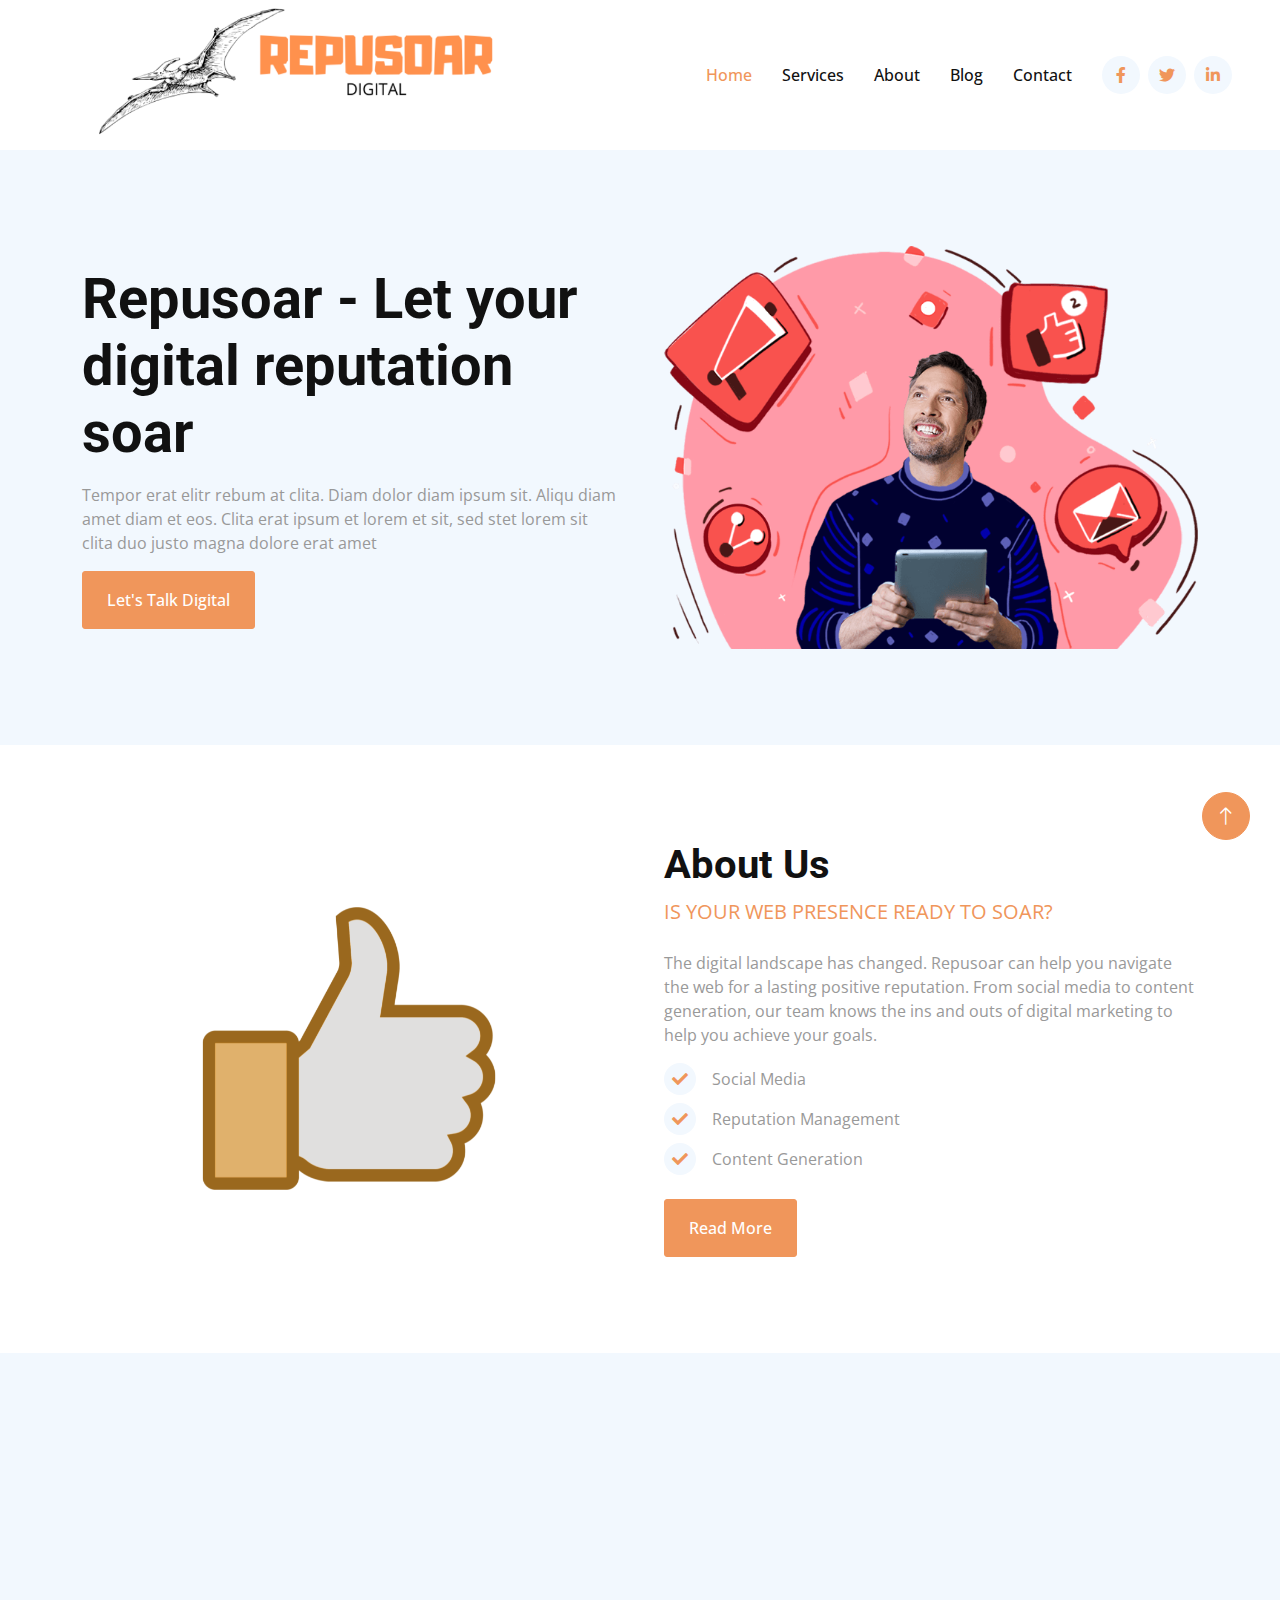
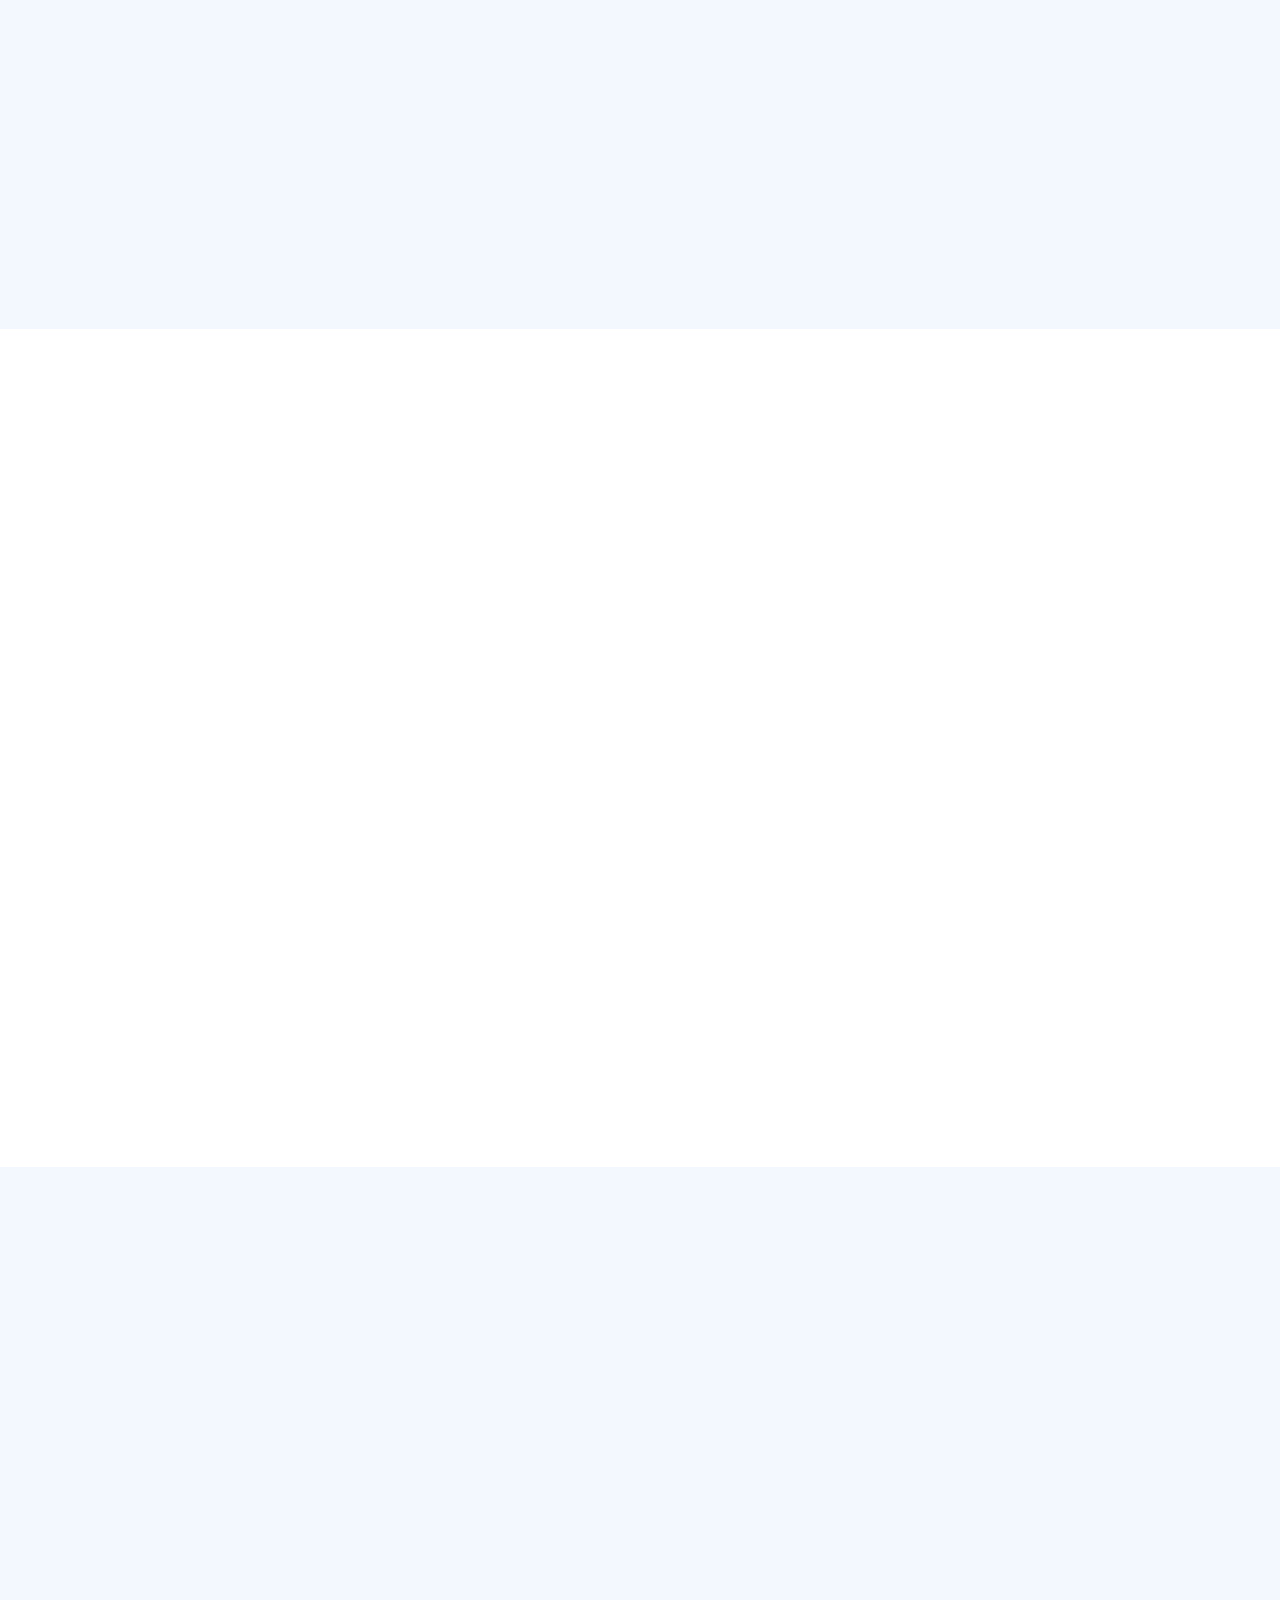
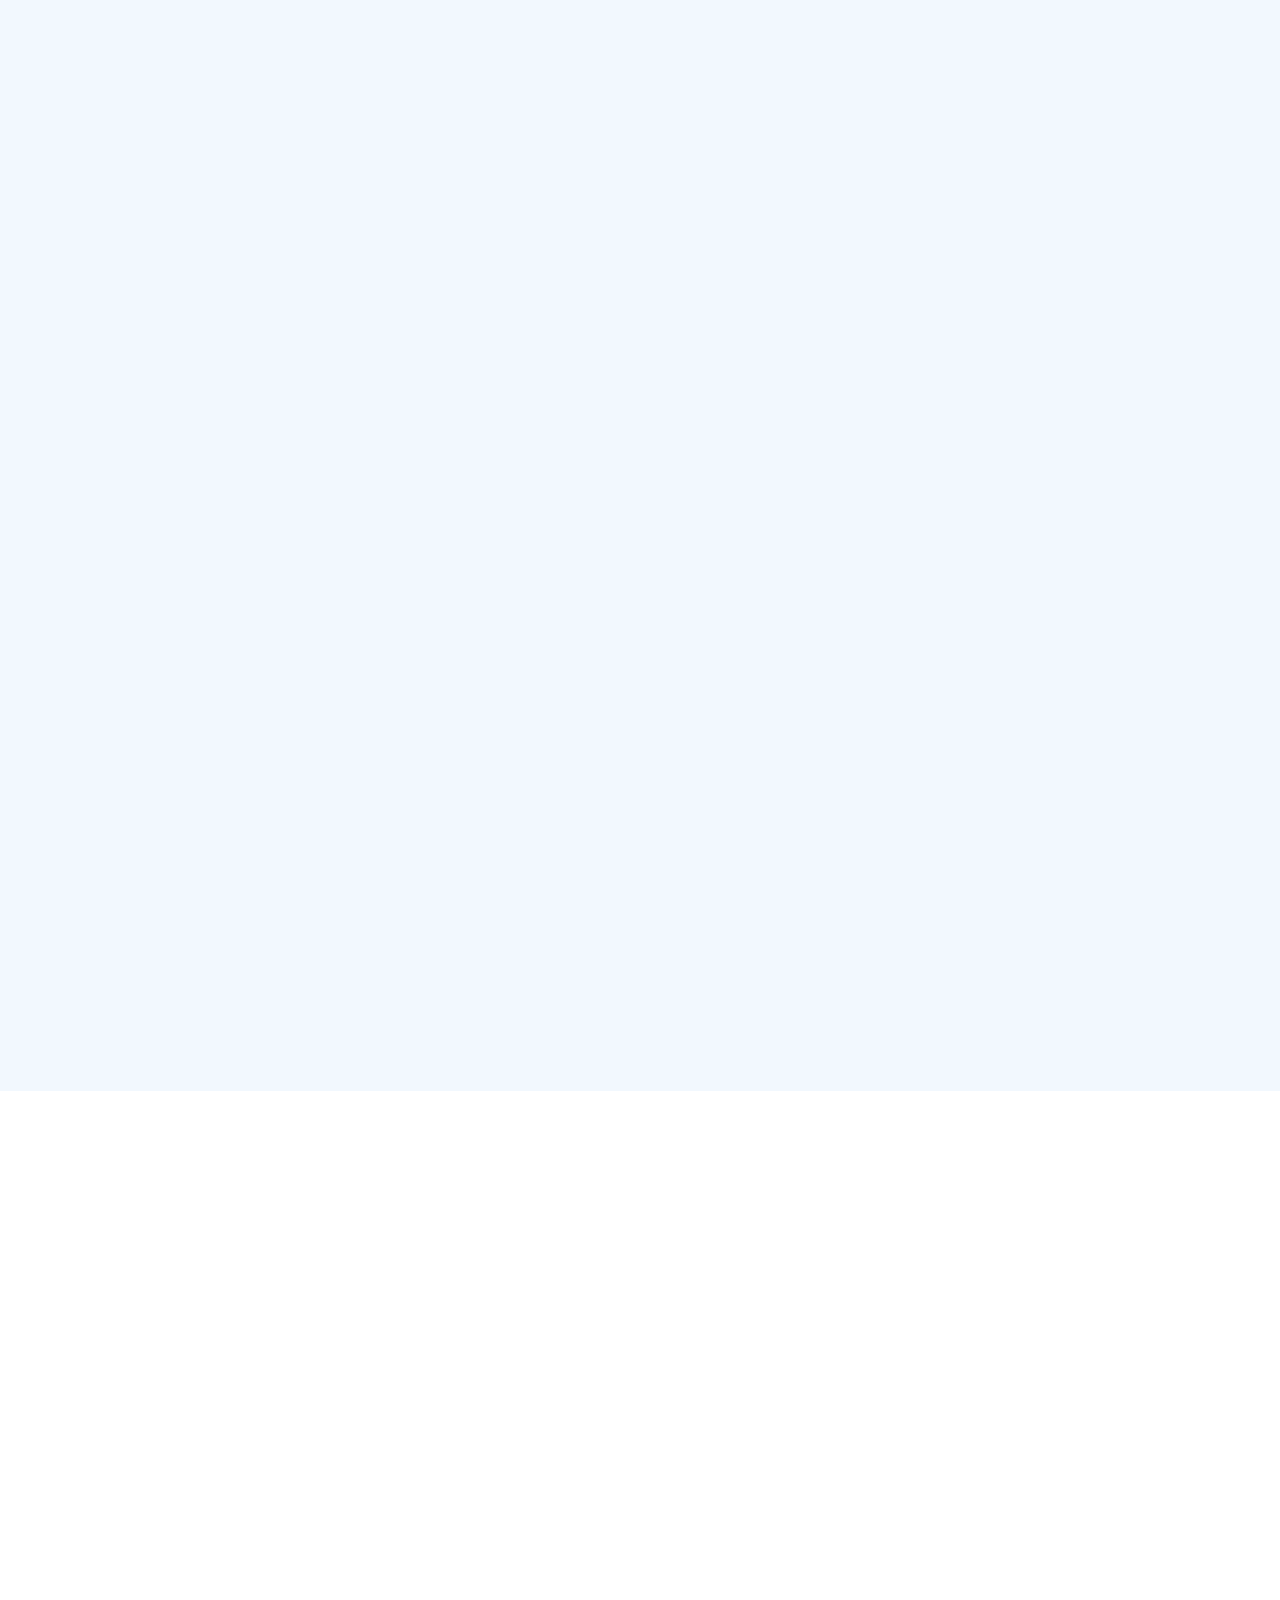
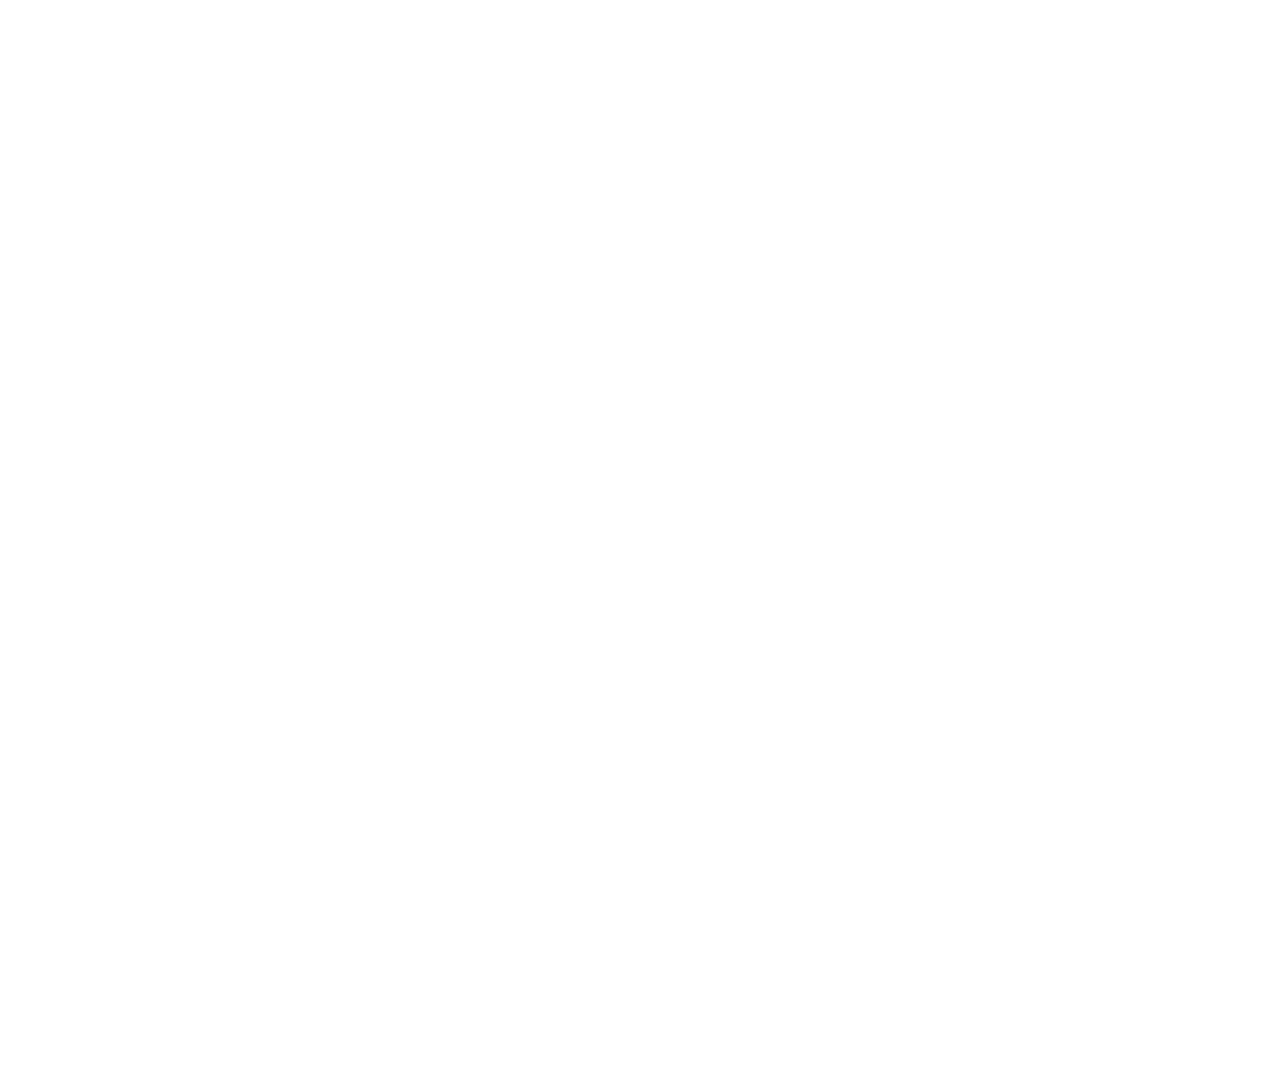
==== index.html @ af668f42 "Add files via upload" ====
<!DOCTYPE html>
<html lang="en">

<head>
    <meta charset="utf-8">
    <title>Repusoar - Let your digital reputation soar</title>
    <meta content="width=device-width, initial-scale=1.0" name="viewport">
    <meta content="" name="keywords">
    <meta content="" name="description">

    <!-- Favicon -->
    <link href="img/cropped-rep3.png" rel="icon">

    <!-- Google Web Fonts -->
    <link rel="preconnect" href="https://fonts.googleapis.com">
    <link rel="preconnect" href="https://fonts.gstatic.com" crossorigin>
    <link href="https://fonts.googleapis.com/css2?family=Open+Sans:wght@400;500&family=Roboto:wght@500;700&display=swap"
        rel="stylesheet">

    <!-- Icon Font Stylesheet -->
    <link href="https://cdnjs.cloudflare.com/ajax/libs/font-awesome/5.10.0/css/all.min.css" rel="stylesheet">
    <link href="https://cdn.jsdelivr.net/npm/bootstrap-icons@1.4.1/font/bootstrap-icons.css" rel="stylesheet">

    <!-- Libraries Stylesheet -->
    <link href="lib/animate/animate.min.css" rel="stylesheet">
    <link href="lib/owlcarousel/assets/owl.carousel.min.css" rel="stylesheet">

    <!-- Customized Bootstrap Stylesheet -->
    <link href="css/bootstrap.min.css" rel="stylesheet">

    <!-- Template Stylesheet -->
    <link href="css/style.css" rel="stylesheet">
</head>

<body>
    <!-- Spinner Start -->
    <div id="spinner"
        class="show bg-white position-fixed translate-middle w-100 vh-100 top-50 start-50 d-flex align-items-center justify-content-center">
        <div class="spinner-grow text-primary" role="status"></div>
    </div>
    <!-- Spinner End -->


    <!-- Navbar Start -->
    <nav class="navbar navbar-expand-lg bg-white navbar-light sticky-top p-0 px-4 px-lg-5">
        <a href="index.html" class="navbar-brand d-flex align-items-center">
            <h2 class="m-0 text-primary"><img class="img-fluid me-2" src="img/repusoar.png" alt=""
                    style="width: 500px;"></h2>
        </a>
        <button type="button" class="navbar-toggler" data-bs-toggle="collapse" data-bs-target="#navbarCollapse">
            <span class="navbar-toggler-icon"></span>
        </button>
        <div class="collapse navbar-collapse" id="navbarCollapse">
            <div class="navbar-nav ms-auto py-4 py-lg-0">
                <a href="index.html" class="nav-item nav-link active">Home</a>
                <a href="service.html" class="nav-item nav-link">Services</a>
                <a href="about.html" class="nav-item nav-link">About</a>
                <a href="roadmap.html" class="nav-item nav-link">Blog</a>
                <a href="contact.html" class="nav-item nav-link">Contact</a>
            </div>
            <div class="h-100 d-lg-inline-flex align-items-center d-none">
                <a class="btn btn-square rounded-circle bg-light text-primary me-2" href=""><i
                        class="fab fa-facebook-f"></i></a>
                <a class="btn btn-square rounded-circle bg-light text-primary me-2" href=""><i
                        class="fab fa-twitter"></i></a>
                <a class="btn btn-square rounded-circle bg-light text-primary me-0" href=""><i
                        class="fab fa-linkedin-in"></i></a>
            </div>
        </div>
    </nav>
    <!-- Navbar End -->


    <!-- Header Start -->
    <div class="container-fluid hero-header bg-light py-5 mb-5">
        <div class="container py-5">
            <div class="row g-5 align-items-center">
                <div class="col-lg-6">
                    <h1 class="display-4 mb-3 animated slideInDown">Repusoar - Let your digital reputation soar</h1>
                    <p class="animated slideInDown">Tempor erat elitr rebum at clita. Diam dolor diam ipsum sit. Aliqu
                        diam amet diam et eos. Clita erat ipsum et lorem et sit, sed stet lorem sit clita duo justo
                        magna dolore erat amet</p>
                    <a href="" class="btn btn-primary py-3 px-4 animated slideInDown">Let's Talk Digital</a>
                </div>
                <div class="col-lg-6 animated fadeIn">
                    <img class="img-fluid animated pulse infinite" style="animation-duration: 3s;" src="img/digital.png"
                        alt="">
                </div>
            </div>
        </div>
    </div>
    <!-- Header End -->


    <!-- About Start -->
    <div class="container-xxl py-5">
        <div class="container">
            <div class="row g-5 align-items-center">
                <div class="col-lg-6 wow fadeInUp" data-wow-delay="0.1s">
                    <img class="img-fluid" src="img/like.png" alt="">
                </div>
                <div class="col-lg-6 wow fadeInUp" data-wow-delay="0.5s">
                    <div class="h-100">
                        <h1 class="display-6">About Us</h1>
                        <p class="text-primary fs-5 mb-4">IS YOUR WEB PRESENCE READY TO SOAR?
                        </p>
                        <p>The digital landscape has changed. Repusoar can help you navigate the web for a lasting positive reputation. From social media to content generation, our team knows the ins and outs of digital marketing to help you achieve your goals.
                        </p>
                        <div class="d-flex align-items-center mb-2">
                            <i class="fa fa-check bg-light text-primary btn-sm-square rounded-circle me-3 fw-bold"></i>
                            <span>Social Media</span>
                        </div>
                        <div class="d-flex align-items-center mb-2">
                            <i class="fa fa-check bg-light text-primary btn-sm-square rounded-circle me-3 fw-bold"></i>
                            <span>Reputation Management</span>
                        </div>
                        <div class="d-flex align-items-center mb-4">
                            <i class="fa fa-check bg-light text-primary btn-sm-square rounded-circle me-3 fw-bold"></i>
                            <span>Content Generation</span>
                        </div>
                        <a class="btn btn-primary py-3 px-4" href="">Read More</a>
                    </div>
                </div>
            </div>
        </div>
    </div>
    <!-- About End -->


    <!-- Facts Start -->
    <div class="container-xxl bg-light py-5 my-5">
        <div class="container py-5">
            <div class="row g-5">
                <div class="col-lg-4 col-md-6 text-center wow fadeIn" data-wow-delay="0.1s">
                    <img class="img-fluid mb-4" src="img/Instagram.png" alt="" style="width: 750px;">
                    <h1 class="display-4" data-toggle="counter-up">65,000</h1>
                    <p class="fs-5 text-primary mb-0">Instagram Followers</p>
                </div>
                <div class="col-lg-4 col-md-6 text-center wow fadeIn" data-wow-delay="0.3s">
                    <img class="img-fluid mb-4" src="img/Suit.png" alt="" style="width: 750px;">
                    <h1 class="display-4" data-toggle="counter-up">101</h1>
                    <p class="fs-5 text-primary mb-0">Clients and counting</p>
                </div>
                <div class="col-lg-4 col-md-6 text-center wow fadeIn" data-wow-delay="0.5s">
                    <img class="img-fluid mb-4" src="img/Social Media.png" alt="" style="width: 750px;">
                    <h1 class="display-4" data-toggle="counter-up">10</h1>
                    <p class="fs-5 text-primary mb-0">Years in the Industry</p>
                </div>
            </div>
        </div>
    </div>
    <!-- Facts End -->


    <!-- Features Start -->
    <div class="container-xxl py-5">
        <div class="container">
            <div class="text-center mx-auto wow fadeInUp" data-wow-delay="0.1s" style="max-width: 500px;">
                <h1 class="display-6">Why Us!</h1>
                <p class="text-primary fs-5 mb-5">Trust Us with Your Digital Reputation</p>
            </div>
            <div class="row g-5">
                <div class="col-lg-4 col-md-6 wow fadeInUp" data-wow-delay="0.1s">
                    <div class="d-flex align-items-start">
                        <img class="img-fluid flex-shrink-0" src="img/Start (1).png" alt="" style="width: 200px;">
                        <div class="ps-4">
                            <h5 class="mb-3">Easy To Start</h5>
                            <span>Aliqu diam amet diam et eos. Clita erat ipsum et lorem et sit, sed stet lorem sit
                                clita duo justo</span>
                        </div>
                    </div>
                </div>
                <div class="col-lg-4 col-md-6 wow fadeInUp" data-wow-delay="0.3s">
                    <div class="d-flex align-items-start">
                        <img class="img-fluid flex-shrink-0" src="img/Secure.png" alt="" style="width: 200px;">
                        <div class="ps-4">
                            <h5 class="mb-3">Safe & Secure</h5>
                            <span>Aliqu diam amet diam et eos. Clita erat ipsum et lorem et sit, sed stet lorem sit
                                clita duo justo</span>
                        </div>
                    </div>
                </div>
                <div class="col-lg-4 col-md-6 wow fadeInUp" data-wow-delay="0.5s">
                    <div class="d-flex align-items-start">
                        <img class="img-fluid flex-shrink-0" src="img/Affordable.png" alt="" style="width: 200px;">
                        <div class="ps-4">
                            <h5 class="mb-3">Affordable Plans</h5>
                            <span>Aliqu diam amet diam et eos. Clita erat ipsum et lorem et sit, sed stet lorem sit
                                clita duo justo</span>
                        </div>
                    </div>
                </div>
                <div class="col-lg-4 col-md-6 wow fadeInUp" data-wow-delay="0.1s">
                    <div class="d-flex align-items-start">
                        <img class="img-fluid flex-shrink-0" src="img/Experience.png" alt="" style="width: 200px;">
                        <div class="ps-4">
                            <h5 class="mb-3">Experienced</h5>
                            <span>Aliqu diam amet diam et eos. Clita erat ipsum et lorem et sit, sed stet lorem sit
                                clita duo justo</span>
                        </div>
                    </div>
                </div>
                <div class="col-lg-4 col-md-6 wow fadeInUp" data-wow-delay="0.3s">
                    <div class="d-flex align-items-start">
                        <img class="img-fluid flex-shrink-0" src="img/Tech.png" alt="" style="width: 200px;">
                        <div class="ps-4">
                            <h5 class="mb-3">Tech Savvy</h5>
                            <span>Aliqu diam amet diam et eos. Clita erat ipsum et lorem et sit, sed stet lorem sit
                                clita duo justo</span>
                        </div>
                    </div>
                </div>
                <div class="col-lg-4 col-md-6 wow fadeInUp" data-wow-delay="0.5s">
                    <div class="d-flex align-items-start">
                        <img class="img-fluid flex-shrink-0" src="img/Maintenence.png" alt="" style="width: 200px;">
                        <div class="ps-4">
                            <h5 class="mb-3">Consistent Maintenence</h5>
                            <span>Aliqu diam amet diam et eos. Clita erat ipsum et lorem et sit, sed stet lorem sit
                                clita duo justo</span>
                        </div>
                    </div>
                </div>
            </div>
        </div>
    </div>
    <!-- Features End -->


    <!-- Service Start -->
    <div class="container-xxl bg-light py-5 my-5">
        <div class="container py-5">
            <div class="text-center mx-auto wow fadeInUp" data-wow-delay="0.1s" style="max-width: 500px;">
                <h1 class="display-6">Services</h1>
                <p class="text-primary fs-5 mb-5"> We Have You Covered From Start to Finish

                </p>
            </div>
            <div class="row g-4">
                <div class="col-lg-4 col-md-6 wow fadeInUp" data-wow-delay="0.1s">
                    <div class="service-item bg-white p-5">
                        <img class="img-fluid mb-4" src="img/Handshake.png" alt="">
                        <h5 class="mb-3">REPUTATION MANAGEMENT</h5>
                        <p>Your individual or business reputation is incredibly valuable. In the digital age, news stories, rumors, spam posts, or other unwanted content can damage a legacy you have attempted to build. Repusoar’s team...
                        </p>
                        <a href="">Read More <i class="fa fa-arrow-right ms-2"></i></a>
                    </div>
                </div>
                <div class="col-lg-4 col-md-6 wow fadeInUp" data-wow-delay="0.3s">
                    <div class="service-item bg-white p-5">
                        <img class="img-fluid mb-4" src="img/Phone.jpg" alt="">
                        <h5 class="mb-3">SOCIAL MEDIA</h5>
                        <p>Social Media has become part of our daily lives at the intersection of creativity, self-promotion, and reputation. The team at Repusoar can help you establish a robust social media presence across one particular platform or several...
                        </p>
                        <a href="">Read More <i class="fa fa-arrow-right ms-2"></i></a>
                    </div>
                </div>
                <div class="col-lg-4 col-md-6 wow fadeInUp" data-wow-delay="0.5s">
                    <div class="service-item bg-white p-5">
                        <img class="img-fluid mb-4" src="img/Internet.png" alt="">
                        <h5 class="mb-3">CONTENT</h5>
                        <p>Search engine optimization (SEO) helps you gain traction in an increasingly chaotic and convoluted digital landscape. The time of spam posts and comments has ended, as search engines become more intelligent by the year...
                            
                            </p>
                        <a href="">Read More <i class="fa fa-arrow-right ms-2"></i></a>
                    </div>
                </div>
                <div class="col-lg-4 col-md-6 wow fadeInUp" data-wow-delay="0.1s">
                    <div class="service-item bg-white p-5">
                        <img class="img-fluid mb-4" src="img/Strategy.png" alt="">
                        <h5 class="mb-3">STRATEGY</h5>
                        <p>Our founders have a combined 15 years of experience in the digital marketing field. They value each client, borrowing from their life-time approach of individual attention and mission purpose. Repusoar utilizes a unique system that combines...

                        </p>
                        <a href="">Read More <i class="fa fa-arrow-right ms-2"></i></a>
                    </div>
                </div>
                <div class="col-lg-4 col-md-6 wow fadeInUp" data-wow-delay="0.3s">
                    <div class="service-item bg-white p-5">
                        <img class="img-fluid mb-4" src="img/Handshake.png" alt="">
                        <h5 class="mb-3">REPUTATION MANAGEMENT</h5>
                        <p>Your individual or business reputation is incredibly valuable. In the digital age, news stories, rumors, spam posts, or other unwanted content can damage a legacy you have attempted to build. Repusoar’s team...</p>
                        <a href="">Read More <i class="fa fa-arrow-right ms-2"></i></a>
                    </div>
                </div>
                <div class="col-lg-4 col-md-6 wow fadeInUp" data-wow-delay="0.5s">
                    <div class="service-item bg-white p-5">
                        <img class="img-fluid mb-4" src="img/Phone.jpg" alt="">
                        <h5 class="mb-3">SOCIAL MEDIA</h5>
                        <p>Social Media has become part of our daily lives at the intersection of creativity, self-promotion, and reputation. The team at Repusoar can help you establish a robust social media presence across one particular platform or several...</p>
                        <a href="">Read More <i class="fa fa-arrow-right ms-2"></i></a>
                    </div>
                </div>
            </div>
        </div>
    </div>
    <!-- Service End -->

    <!-- FAQs Start -->
    <div class="container-xxl py-5">
        <div class="container">
            <div class="text-center mx-auto wow fadeInUp" data-wow-delay="0.1s" style="max-width: 500px;">
                <h1 class="display-6">FAQs</h1>
                <p class="text-primary fs-5 mb-5">Frequently Asked Questions</p>
            </div>
            <div class="row justify-content-center">
                <div class="col-lg-10">
                    <div class="accordion" id="accordionExample">
                        <div class="accordion-item wow fadeInUp" data-wow-delay="0.1s">
                            <h2 class="accordion-header" id="headingOne">
                                <button class="accordion-button" type="button" data-bs-toggle="collapse"
                                    data-bs-target="#collapseOne" aria-expanded="true" aria-controls="collapseOne">
                                    How to build a website?
                                </button>
                            </h2>
                            <div id="collapseOne" class="accordion-collapse collapse show" aria-labelledby="headingOne"
                                data-bs-parent="#accordionExample">
                                <div class="accordion-body">
                                    Dolor nonumy tempor elitr et rebum ipsum sit duo duo. Diam sed sed magna et magna
                                    diam aliquyam amet dolore ipsum erat duo. Sit rebum magna duo labore no diam.
                                </div>
                            </div>
                        </div>
                        <div class="accordion-item wow fadeInUp" data-wow-delay="0.2s">
                            <h2 class="accordion-header" id="headingTwo">
                                <button class="accordion-button collapsed" type="button" data-bs-toggle="collapse"
                                    data-bs-target="#collapseTwo" aria-expanded="false" aria-controls="collapseTwo">
                                    How long will it take to get a new website?
                                </button>
                            </h2>
                            <div id="collapseTwo" class="accordion-collapse collapse" aria-labelledby="headingTwo"
                                data-bs-parent="#accordionExample">
                                <div class="accordion-body">
                                    Dolor nonumy tempor elitr et rebum ipsum sit duo duo. Diam sed sed magna et magna
                                    diam aliquyam amet dolore ipsum erat duo. Sit rebum magna duo labore no diam.
                                </div>
                            </div>
                        </div>
                        <div class="accordion-item wow fadeInUp" data-wow-delay="0.3s">
                            <h2 class="accordion-header" id="headingThree">
                                <button class="accordion-button collapsed" type="button" data-bs-toggle="collapse"
                                    data-bs-target="#collapseThree" aria-expanded="false" aria-controls="collapseThree">
                                    Do you only create HTML websites?
                                </button>
                            </h2>
                            <div id="collapseThree" class="accordion-collapse collapse" aria-labelledby="headingThree"
                                data-bs-parent="#accordionExample">
                                <div class="accordion-body">
                                    Dolor nonumy tempor elitr et rebum ipsum sit duo duo. Diam sed sed magna et magna
                                    diam aliquyam amet dolore ipsum erat duo. Sit rebum magna duo labore no diam.
                                </div>
                            </div>
                        </div>
                        <div class="accordion-item wow fadeInUp" data-wow-delay="0.4s">
                            <h2 class="accordion-header" id="headingFour">
                                <button class="accordion-button collapsed" type="button" data-bs-toggle="collapse"
                                    data-bs-target="#collapseFour" aria-expanded="true" aria-controls="collapseFour">
                                    Will my website be mobile-friendly?
                                </button>
                            </h2>
                            <div id="collapseFour" class="accordion-collapse collapse" aria-labelledby="headingFour"
                                data-bs-parent="#accordionExample">
                                <div class="accordion-body">
                                    Dolor nonumy tempor elitr et rebum ipsum sit duo duo. Diam sed sed magna et magna
                                    diam aliquyam amet dolore ipsum erat duo. Sit rebum magna duo labore no diam.
                                </div>
                            </div>
                        </div>
                        <div class="accordion-item wow fadeInUp" data-wow-delay="0.5s">
                            <h2 class="accordion-header" id="headingFive">
                                <button class="accordion-button collapsed" type="button" data-bs-toggle="collapse"
                                    data-bs-target="#collapseFive" aria-expanded="false" aria-controls="collapseFive">
                                    Will you maintain my site for me?
                                </button>
                            </h2>
                            <div id="collapseFive" class="accordion-collapse collapse" aria-labelledby="headingFive"
                                data-bs-parent="#accordionExample">
                                <div class="accordion-body">
                                    Dolor nonumy tempor elitr et rebum ipsum sit duo duo. Diam sed sed magna et magna
                                    diam aliquyam amet dolore ipsum erat duo. Sit rebum magna duo labore no diam.
                                </div>
                            </div>
                        </div>
                        <div class="accordion-item wow fadeInUp" data-wow-delay="0.6s">
                            <h2 class="accordion-header" id="headingSix">
                                <button class="accordion-button collapsed" type="button" data-bs-toggle="collapse"
                                    data-bs-target="#collapseSix" aria-expanded="false" aria-controls="collapseSix">
                                    I’m on a strict budget. Do you have any low cost options?
                                </button>
                            </h2>
                            <div id="collapseSix" class="accordion-collapse collapse" aria-labelledby="headingSix"
                                data-bs-parent="#accordionExample">
                                <div class="accordion-body">
                                    Dolor nonumy tempor elitr et rebum ipsum sit duo duo. Diam sed sed magna et magna
                                    diam aliquyam amet dolore ipsum erat duo. Sit rebum magna duo labore no diam.
                                </div>
                            </div>
                        </div>
                        <div class="accordion-item wow fadeInUp" data-wow-delay="0.7s">
                            <h2 class="accordion-header" id="headingSeven">
                                <button class="accordion-button collapsed" type="button" data-bs-toggle="collapse"
                                    data-bs-target="#collapseSeven" aria-expanded="false" aria-controls="collapseSeven">
                                    Will you maintain my site for me?
                                </button>
                            </h2>
                            <div id="collapseSeven" class="accordion-collapse collapse" aria-labelledby="headingSeven"
                                data-bs-parent="#accordionExample">
                                <div class="accordion-body">
                                    Dolor nonumy tempor elitr et rebum ipsum sit duo duo. Diam sed sed magna et magna
                                    diam aliquyam amet dolore ipsum erat duo. Sit rebum magna duo labore no diam.
                                </div>
                            </div>
                        </div>
                        <div class="accordion-item wow fadeInUp" data-wow-delay="0.8s">
                            <h2 class="accordion-header" id="headingEight">
                                <button class="accordion-button collapsed" type="button" data-bs-toggle="collapse"
                                    data-bs-target="#collapseEight" aria-expanded="false" aria-controls="collapseEight">
                                    I’m on a strict budget. Do you have any low cost options?
                                </button>
                            </h2>
                            <div id="collapseEight" class="accordion-collapse collapse" aria-labelledby="headingEight"
                                data-bs-parent="#accordionExample">
                                <div class="accordion-body">
                                    Dolor nonumy tempor elitr et rebum ipsum sit duo duo. Diam sed sed magna et magna
                                    diam aliquyam amet dolore ipsum erat duo. Sit rebum magna duo labore no diam.
                                </div>
                            </div>
                        </div>
                    </div>
                </div>
            </div>
        </div>
    </div>
    <!-- FAQs Start -->


    <!-- Footer Start -->
    <div class="container-fluid bg-light footer mt-5 pt-5 wow fadeIn" data-wow-delay="0.1s">
        <div class="container py-5">
            <div class="row g-5">
                <div class="col-md-6">
                    <h1 class="text-primary mb-4"><img class="img-fluid me-2" src="img/repusoar-removebg-preview.png 16-10-33-916.png" alt=""
                            style="width: 400px;"></h1>
                    <span>Diam dolor diam ipsum sit. Aliqu diam amet diam et eos. Clita erat ipsum et lorem et sit, sed
                        stet lorem sit clita. Diam dolor diam ipsum sit. Aliqu diam amet diam et eos. Clita erat ipsum
                        et lorem et sit.</span>
                </div>
                <div class="col-md-6">
                    <h5 class="mb-4">Newsletter</h5>
                    <p>Clita erat ipsum et lorem et sit, sed stet lorem sit clita.</p>
                    <div class="position-relative">
                        <input class="form-control bg-transparent w-100 py-3 ps-4 pe-5" type="text"
                            placeholder="Your email">
                        <button type="button"
                            class="btn btn-primary py-2 px-3 position-absolute top-0 end-0 mt-2 me-2">SignUp</button>
                    </div>
                </div>
                <div class="col-lg-3 col-md-6">
                    <h5 class="mb-4">Get In Touch</h5>
                    <p><i class="fa fa-map-marker-alt me-3"></i>123 Street, New York, USA</p>
                    <p><i class="fa fa-phone-alt me-3"></i>+012 345 67890</p>
                    <p><i class="fa fa-envelope me-3"></i>info@repusoar.com</p>
                </div>
                <div class="col-lg-3 col-md-6">
                    <h5 class="mb-4">Our Services</h5>
                    <a class="btn btn-link" href="">Reputation Management</a>
                    <a class="btn btn-link" href="">Social Media</a>
                    <a class="btn btn-link" href="">Content</a>
                    <a class="btn btn-link" href="">Strategy</a>
                </div>
                <div class="col-lg-3 col-md-6">
                    <h5 class="mb-4">Quick Links</h5>
                    <a class="btn btn-link" href="">About Us</a>
                    <a class="btn btn-link" href="">Contact Us</a>
                    <a class="btn btn-link" href="">Our Services</a>
                    <a class="btn btn-link" href="">Terms & Condition</a>
                </div>
                <div class="col-lg-3 col-md-6">
                    <h5 class="mb-4">Follow Us</h5>
                    <div class="d-flex">
                        <a class="btn btn-square rounded-circle me-1" href=""><i class="fab fa-twitter"></i></a>
                        <a class="btn btn-square rounded-circle me-1" href=""><i class="fab fa-facebook-f"></i></a>
                        <a class="btn btn-square rounded-circle me-1" href=""><i class="fab fa-youtube"></i></a>
                        <a class="btn btn-square rounded-circle me-1" href=""><i class="fab fa-linkedin-in"></i></a>
                    </div>
                </div>
            </div>
        </div>
        <div class="container-fluid copyright">
            <div class="container">
                <div class="row">
                    <div class="col-md-6 text-center text-md-start mb-3 mb-md-0">
                        &copy; <a href="#">Repusoar</a>, All Right Reserved.
                    </div>
                </div>
            </div>
        </div>
    </div>
    <!-- Footer End -->


    <!-- Back to Top -->
    <a href="#" class="btn btn-lg btn-primary btn-lg-square rounded-circle back-to-top"><i
            class="bi bi-arrow-up"></i></a>


    <!-- JavaScript Libraries -->
    <script src="https://code.jquery.com/jquery-3.4.1.min.js"></script>
    <script src="https://cdn.jsdelivr.net/npm/bootstrap@5.0.0/dist/js/bootstrap.bundle.min.js"></script>
    <script src="lib/wow/wow.min.js"></script>
    <script src="lib/easing/easing.min.js"></script>
    <script src="lib/waypoints/waypoints.min.js"></script>
    <script src="lib/owlcarousel/owl.carousel.min.js"></script>
    <script src="lib/counterup/counterup.min.js"></script>

    <!-- Template Javascript -->
    <script src="js/main.js"></script>
</body>

</html>
---- css/style.css ----
/********** Template CSS **********/
:root {
    --primary: rgb(240,150,91);
    --secondary: #999999;
    --light: #F2F8FE;
    --dark: #111111;
}

.back-to-top {
    position: fixed;
    display: none;
    right: 30px;
    bottom: 60px;
    z-index: 99;
}

h4,
h5,
h6,
.h4,
.h5,
.h6 {
    font-weight: 500 !important;
}


/*** Spinner ***/
#spinner {
    opacity: 0;
    visibility: hidden;
    transition: opacity .5s ease-out, visibility 0s linear .5s;
    z-index: 99999;
}

#spinner.show {
    transition: opacity .5s ease-out, visibility 0s linear 0s;
    visibility: visible;
    opacity: 1;
}


/*** Button ***/
.btn {
    font-weight: 500;
    transition: .5s;
}

.btn.btn-primary {
    color: #FFFFFF;
    background-color: var(--primary);
    border-color: var(--primary);
}

.btn-square {
    width: 38px;
    height: 38px;
}

.btn-sm-square {
    width: 32px;
    height: 32px;
}

.btn-lg-square {
    width: 48px;
    height: 48px;
}

.btn-square,
.btn-sm-square,
.btn-lg-square {
    padding: 0;
    display: flex;
    align-items: center;
    justify-content: center;
    font-weight: normal;
}


/*** Navbar ***/
.navbar.sticky-top {
    top: -100px;
    transition: .5s;
}

.navbar .navbar-brand {
    height: 150px;
}

.navbar .navbar-nav .nav-link {
    margin-right: 30px;
    padding: 25px 0;
    color: var(--dark);
    font-weight: 500;
    outline: none;
}

.navbar .navbar-nav .nav-link:hover,
.navbar .navbar-nav .nav-link.active {
    color: var(--primary);
}

.navbar .dropdown-toggle::after {
    border: none;
    content: "\f107";
    font-family: "Font Awesome 5 Free";
    font-weight: 900;
    vertical-align: middle;
    margin-left: 8px;
}

@media (max-width: 991.98px) {
    .navbar .navbar-nav .nav-link  {
        margin-right: 0;
        padding: 10px 0;
    }

    .navbar .navbar-nav {
        border-top: 1px solid #EEEEEE;
    }
}

@media (min-width: 992px) {
    .navbar .nav-item .dropdown-menu {
        display: block;
        border: none;
        margin-top: 0;
        top: 150%;
        opacity: 0;
        visibility: hidden;
        transition: .5s;
    }

    .navbar .nav-item:hover .dropdown-menu {
        top: 100%;
        visibility: visible;
        transition: .5s;
        opacity: 1;
    }
}

.navbar .btn:hover {
    color: #FFFFFF !important;
    background: var(--primary) !important;
}


/*** Header ***/
.hero-header .breadcrumb-item+.breadcrumb-item::before {
    color: var(--secondary);
}


/*** Service ***/
.service-item {
    position: relative;
    overflow: hidden;
}

.service-item::after {
    position: absolute;
    content: "";
    width: 0;
    height: 0;
    top: -80px;
    right: -80px;
    border: 80px solid;
    transform: rotate(45deg);
    opacity: 1;
    transition: .5s;
}

.service-item.bg-white::after {
    border-color: transparent transparent var(--light) transparent;
}

.service-item.bg-light::after {
    border-color: transparent transparent #FFFFFF transparent;
}

.service-item:hover::after {
    opacity: 0;
}


/*** Roadmap ***/
.roadmap-carousel {
    position: relative;
}

.roadmap-carousel::before {
    position: absolute;
    content: "";
    height: 0;
    width: 100%;
    top: 20px;
    left: 0;
    border-top: 2px dashed var(--secondary);
}

.roadmap-carousel .roadmap-item .roadmap-point {
    position: absolute;
    width: 30px;
    height: 30px;
    top: 6px;
    left: 50%;
    margin-left: -15px;
    background: #FFFFFF;
    border: 2px solid var(--primary);
    transform: rotate(45deg);
    display: flex;
    align-items: center;
    justify-content: center;
}

.roadmap-carousel .roadmap-item .roadmap-point span {
    display: block;
    width: 18px;
    height: 18px;
    background: var(--primary);
}

.roadmap-carousel .roadmap-item {
    position: relative;
    padding-top: 150px;
    text-align: center;
}

.roadmap-carousel .roadmap-item::before {
    position: absolute;
    content: "";
    width: 0;
    height: 115px;
    top: 0;
    left: 50%;
    transform: translateX(-50%);
    border-right: 2px dashed var(--secondary);
}

.roadmap-carousel .roadmap-item::after {
    position: absolute;
    content: "";
    width: 14px;
    height: 14px;
    top: 111px;
    left: 50%;
    margin-left: -7px;
    transform: rotate(45deg);
    background: var(--primary);
}

.roadmap-carousel .owl-nav {
    margin-top: 40px;
    display: flex;
    justify-content: center;
}

.roadmap-carousel .owl-nav .owl-prev,
.roadmap-carousel .owl-nav .owl-next {
    margin: 0 12px;
    width: 50px;
    height: 50px;
    display: flex;
    align-items: center;
    justify-content: center;
    border-radius: 50px;
    font-size: 22px;
    color: var(--light);
    background: var(--primary);
    transition: .5s;
}

.roadmap-carousel .owl-nav .owl-prev:hover,
.roadmap-carousel .owl-nav .owl-next:hover {
    color: var(--primary);
    background: var(--dark);
}


/*** FAQs ***/
.accordion .accordion-item {
    border: none;
    margin-bottom: 15px;
}

.accordion .accordion-button {
    background: var(--light);
    border-radius: 2px;
}

.accordion .accordion-button:not(.collapsed) {
    color: #FFFFFF;
    background: var(--primary);
    box-shadow: none;
}

.accordion .accordion-button:not(.collapsed)::after {
    background-image: url("data:image/svg+xml,%3csvg xmlns='http://www.w3.org/2000/svg' viewBox='0 0 16 16' fill='%23fff'%3e%3cpath fill-rule='evenodd' d='M1.646 4.646a.5.5 0 0 1 .708 0L8 10.293l5.646-5.647a.5.5 0 0 1 .708.708l-6 6a.5.5 0 0 1-.708 0l-6-6a.5.5 0 0 1 0-.708z'/%3e%3c/svg%3e");
}

.accordion .accordion-body {
    padding: 15px 0 0 0;
}


/*** Footer ***/
.footer .btn.btn-link {
    display: block;
    margin-bottom: 5px;
    padding: 0;
    text-align: left;
    color: var(--secondary);
    font-weight: normal;
    text-transform: capitalize;
    transition: .3s;
}

.footer .btn.btn-link::before {
    position: relative;
    content: "\f105";
    font-family: "Font Awesome 5 Free";
    font-weight: 900;
    color: var(--secondary);
    margin-right: 10px;
}

.footer .btn.btn-link:hover {
    color: var(--primary);
    letter-spacing: 1px;
    box-shadow: none;
}

.footer .btn.btn-square {
    color: var(--primary);
    border: 1px solid var(--primary);
}

.footer .btn.btn-square:hover {
    color: #FFFFFF;
    background: var(--primary);
}

.footer .copyright {
    padding: 25px 0;
    border-top: 1px solid rgba(17, 17, 17, .1);
}

.footer .copyright a {
    color: var(--primary);
}

.footer .copyright a:hover {
    color: var(--dark);
}
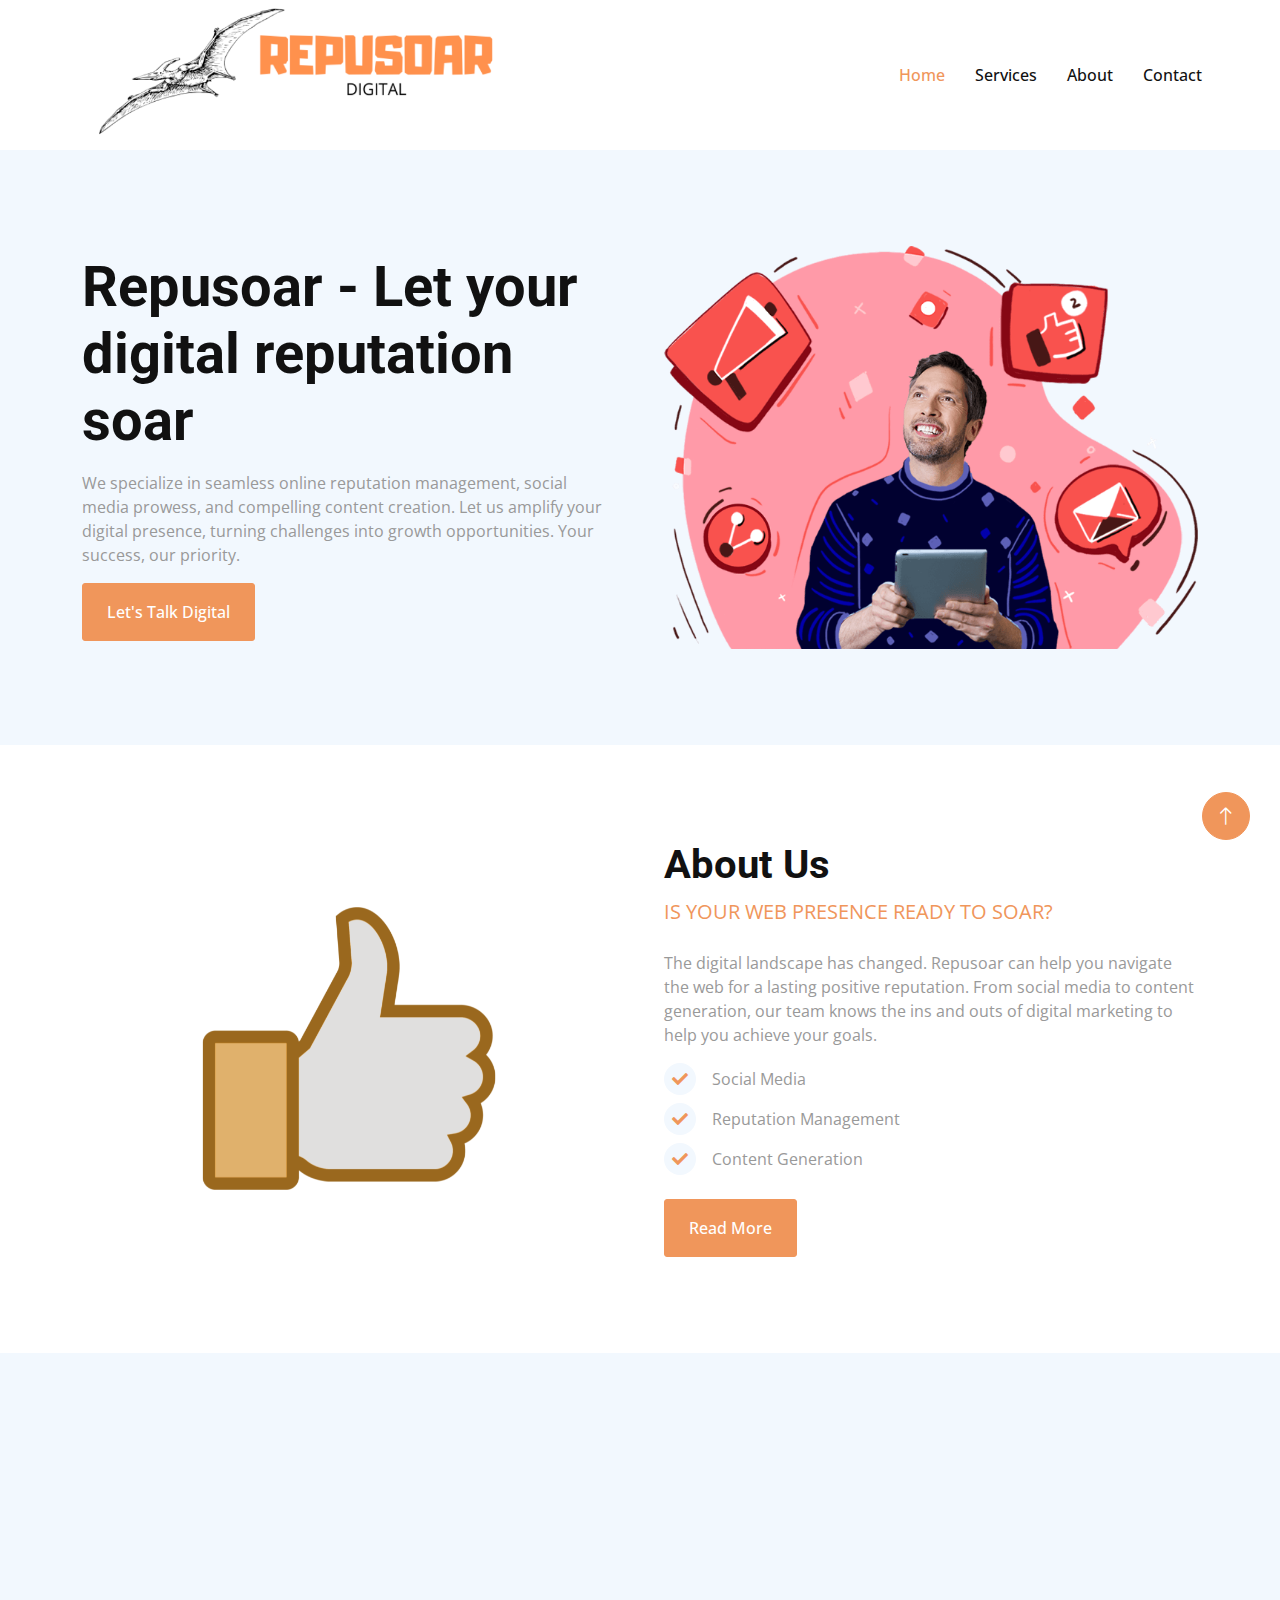
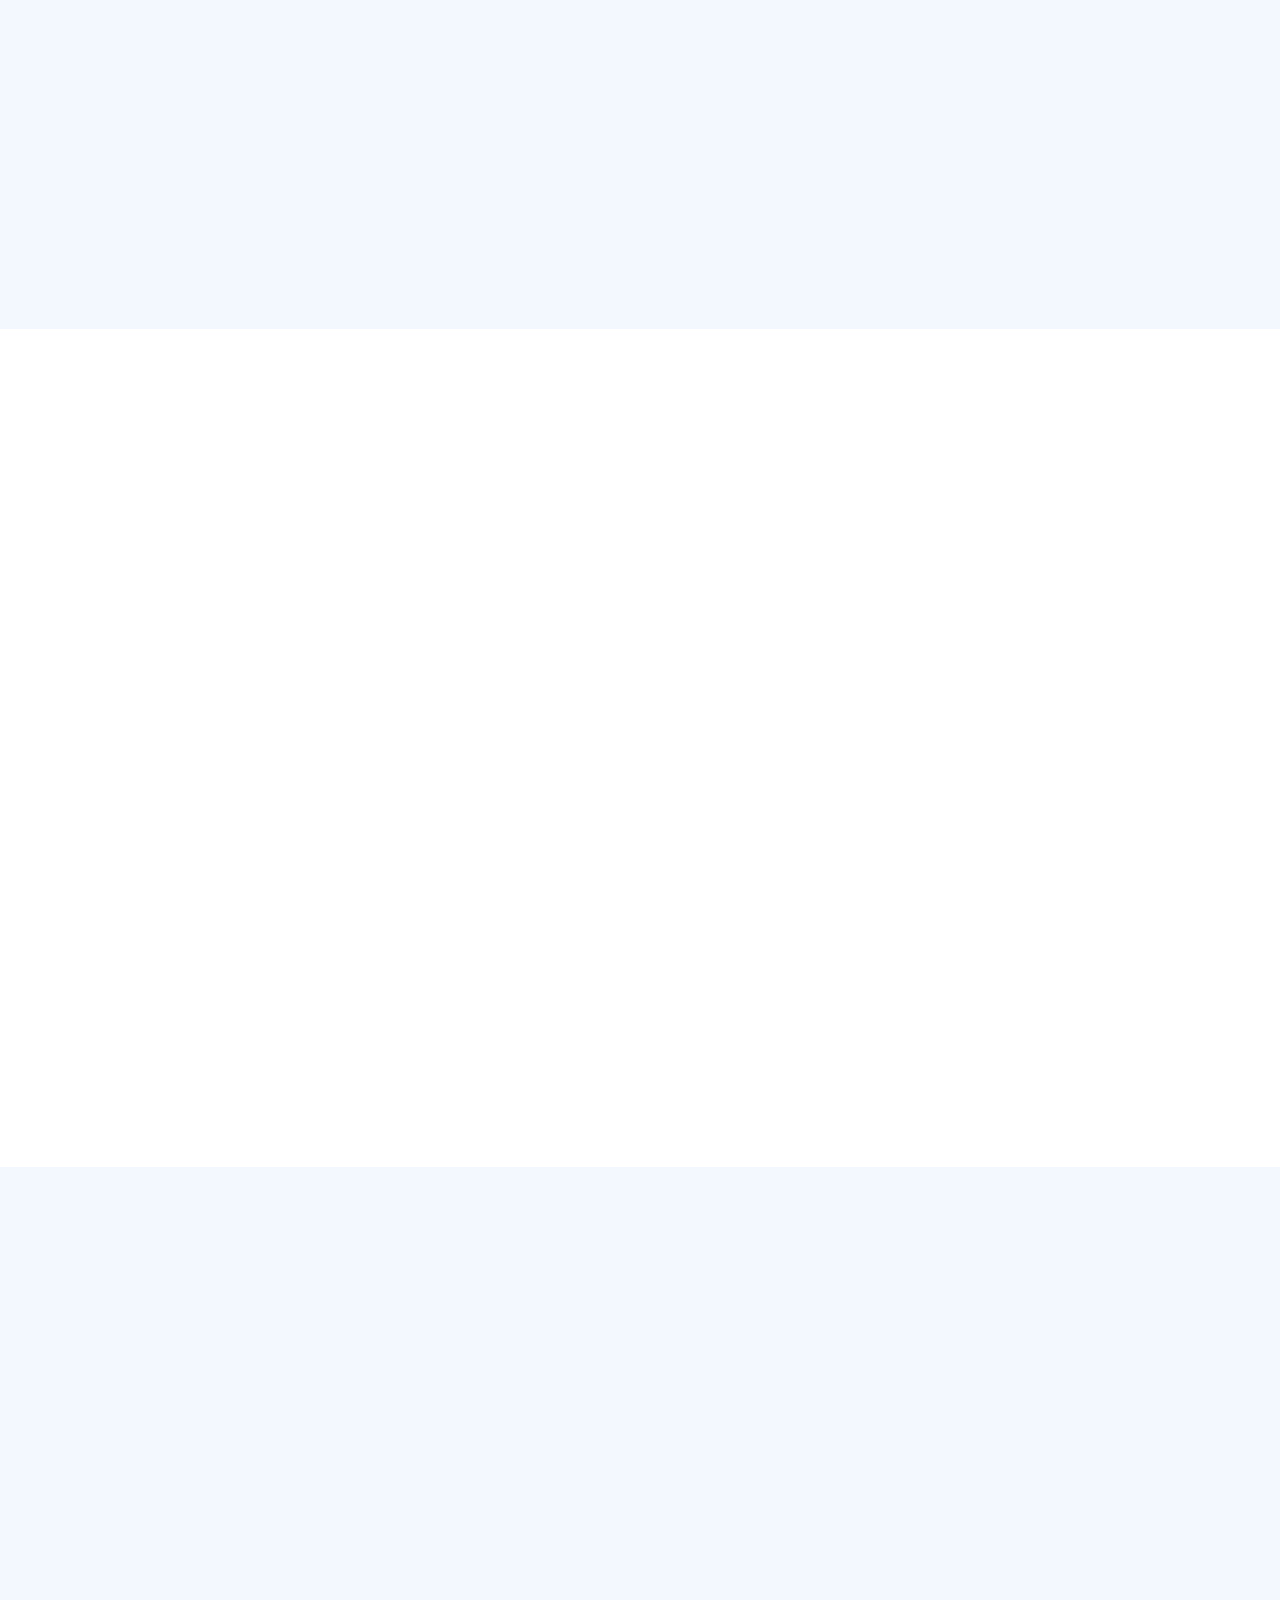
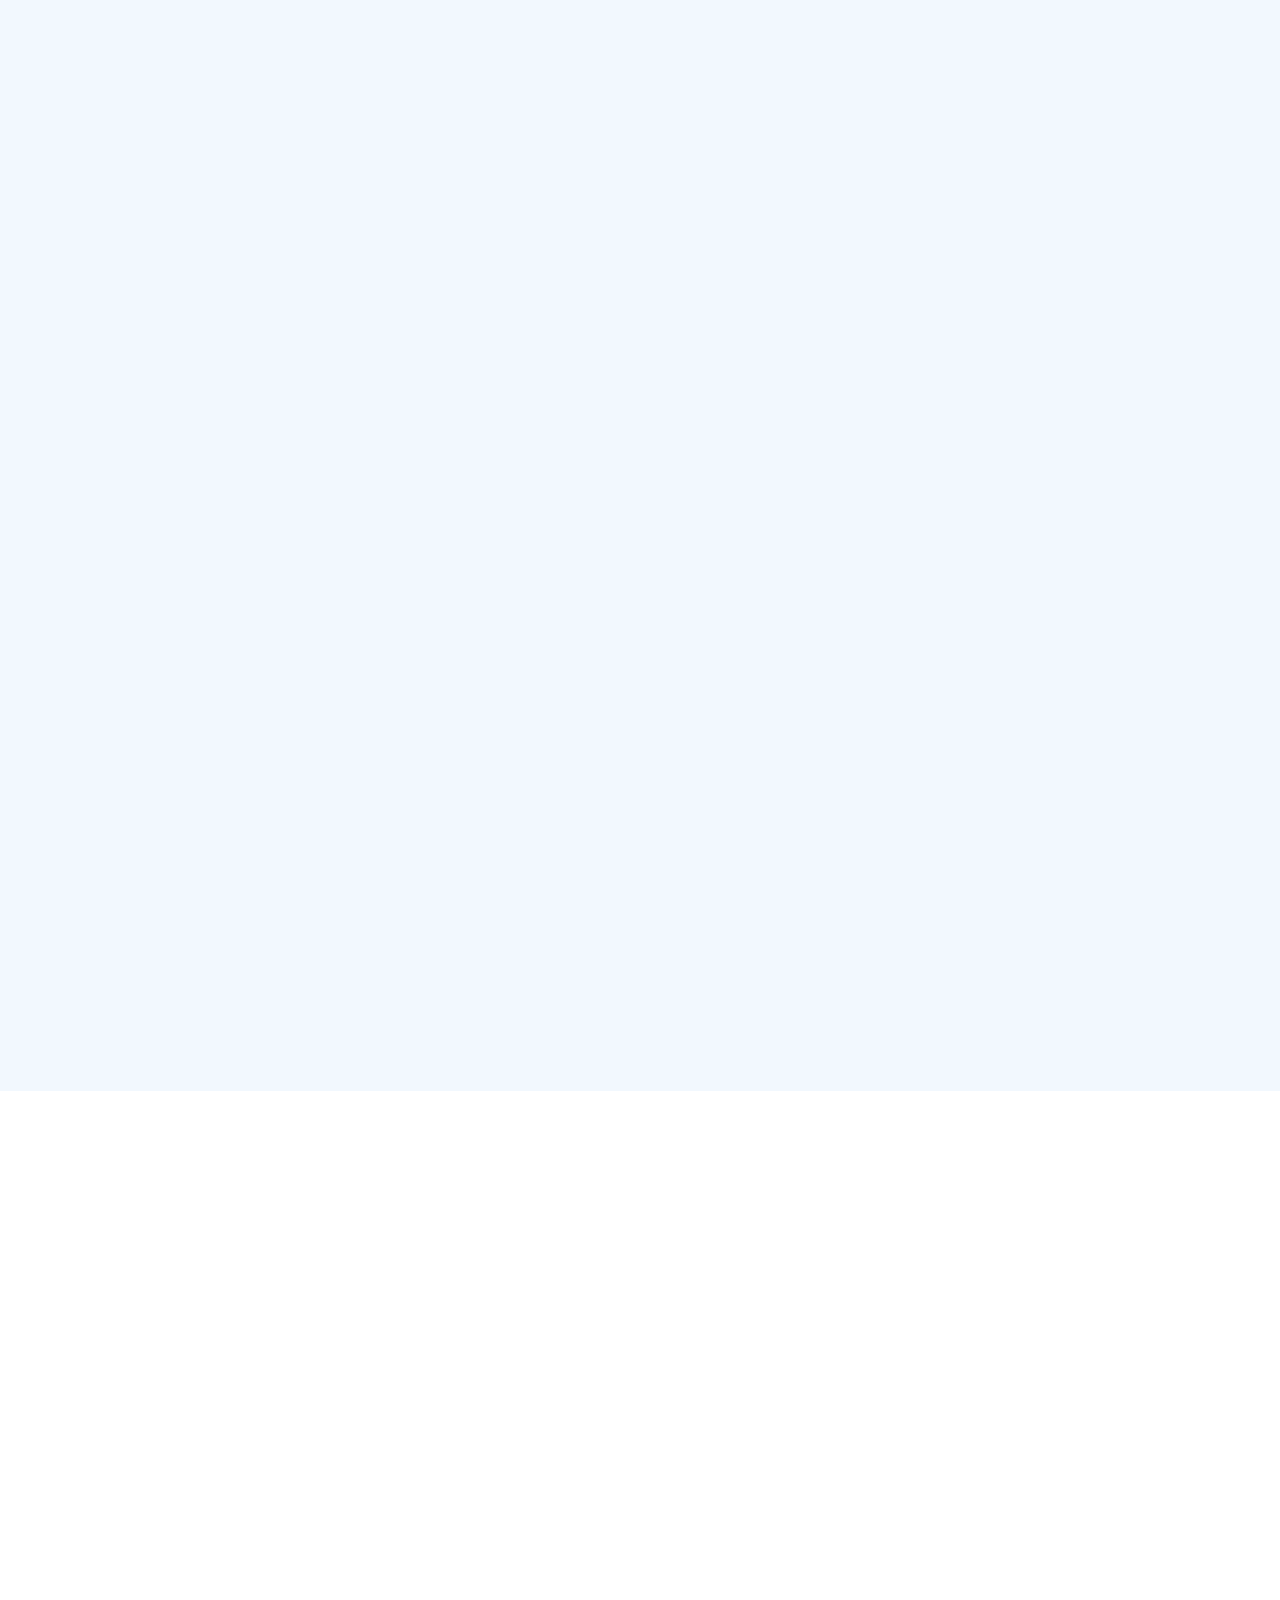
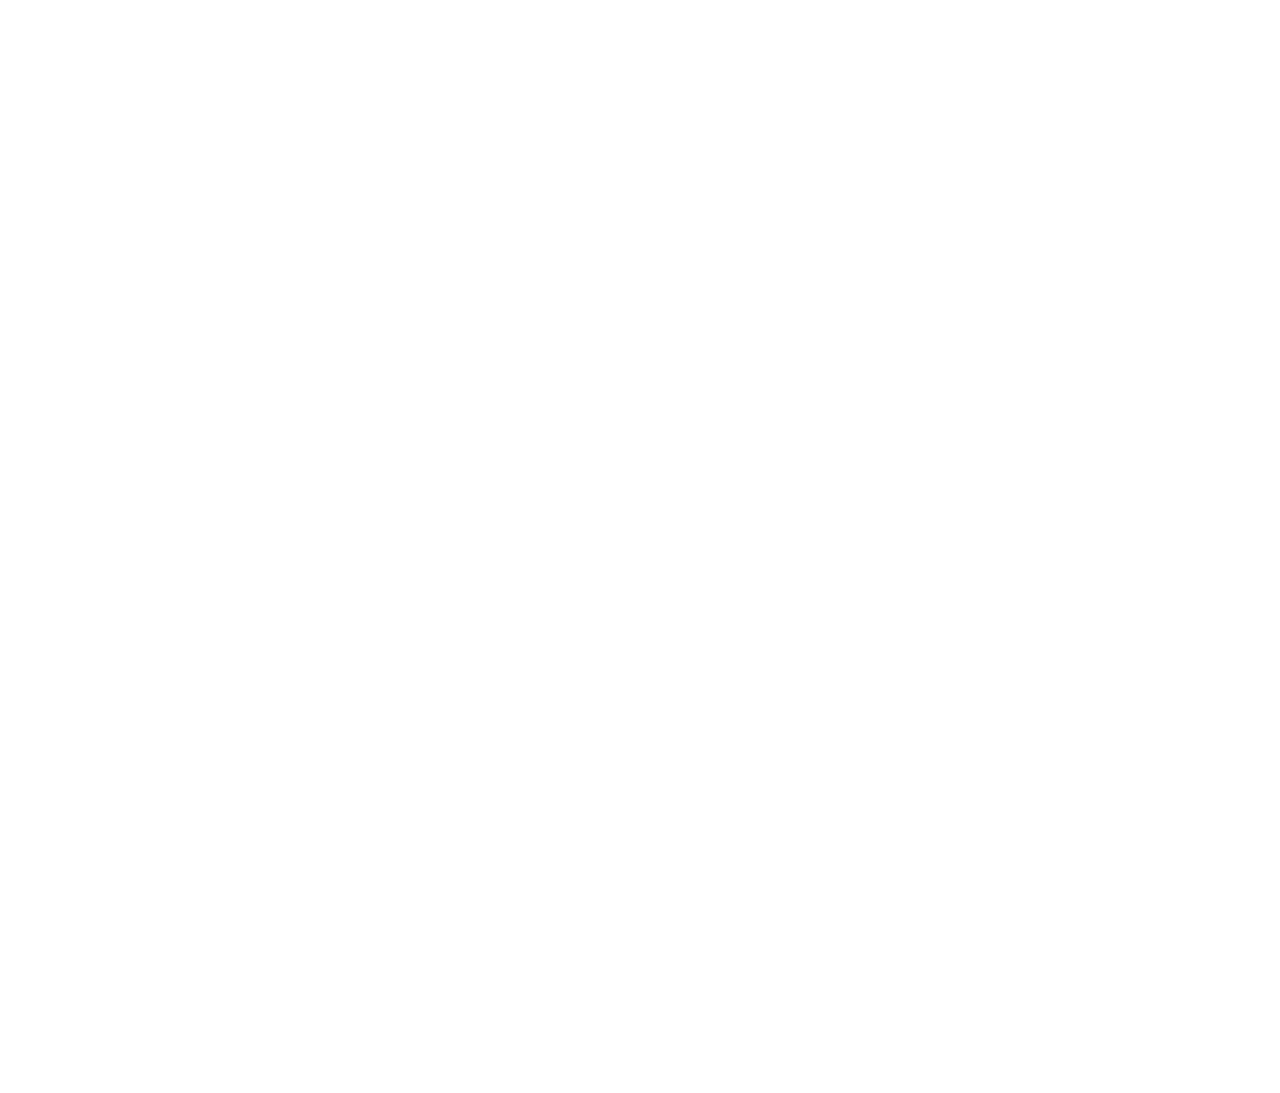
==== commit 40e23c69: "Finished website" ====
--- a/index.html
+++ b/index.html
@@ -55,16 +55,7 @@
                 <a href="index.html" class="nav-item nav-link active">Home</a>
                 <a href="service.html" class="nav-item nav-link">Services</a>
                 <a href="about.html" class="nav-item nav-link">About</a>
-                <a href="roadmap.html" class="nav-item nav-link">Blog</a>
                 <a href="contact.html" class="nav-item nav-link">Contact</a>
-            </div>
-            <div class="h-100 d-lg-inline-flex align-items-center d-none">
-                <a class="btn btn-square rounded-circle bg-light text-primary me-2" href=""><i
-                        class="fab fa-facebook-f"></i></a>
-                <a class="btn btn-square rounded-circle bg-light text-primary me-2" href=""><i
-                        class="fab fa-twitter"></i></a>
-                <a class="btn btn-square rounded-circle bg-light text-primary me-0" href=""><i
-                        class="fab fa-linkedin-in"></i></a>
             </div>
         </div>
     </nav>
@@ -77,9 +68,7 @@
             <div class="row g-5 align-items-center">
                 <div class="col-lg-6">
                     <h1 class="display-4 mb-3 animated slideInDown">Repusoar - Let your digital reputation soar</h1>
-                    <p class="animated slideInDown">Tempor erat elitr rebum at clita. Diam dolor diam ipsum sit. Aliqu
-                        diam amet diam et eos. Clita erat ipsum et lorem et sit, sed stet lorem sit clita duo justo
-                        magna dolore erat amet</p>
+                    <p class="animated slideInDown">We specialize in seamless online reputation management, social media prowess, and compelling content creation. Let us amplify your digital presence, turning challenges into growth opportunities. Your success, our priority.</p>
                     <a href="" class="btn btn-primary py-3 px-4 animated slideInDown">Let's Talk Digital</a>
                 </div>
                 <div class="col-lg-6 animated fadeIn">
@@ -440,24 +429,22 @@
                 <div class="col-md-6">
                     <h1 class="text-primary mb-4"><img class="img-fluid me-2" src="img/repusoar-removebg-preview.png 16-10-33-916.png" alt=""
                             style="width: 400px;"></h1>
-                    <span>Diam dolor diam ipsum sit. Aliqu diam amet diam et eos. Clita erat ipsum et lorem et sit, sed
-                        stet lorem sit clita. Diam dolor diam ipsum sit. Aliqu diam amet diam et eos. Clita erat ipsum
-                        et lorem et sit.</span>
+                    <span>
+                        Repusoar - let your reputation soar. We specialize in seamless online reputation management, social media prowess, and compelling content creation. Let us amplify your digital presence, turning challenges into growth opportunities. Your success, our priority.</span>
                 </div>
                 <div class="col-md-6">
                     <h5 class="mb-4">Newsletter</h5>
-                    <p>Clita erat ipsum et lorem et sit, sed stet lorem sit clita.</p>
+                    <p>Stay up to date with all things Repusoar.</p>
                     <div class="position-relative">
                         <input class="form-control bg-transparent w-100 py-3 ps-4 pe-5" type="text"
                             placeholder="Your email">
                         <button type="button"
-                            class="btn btn-primary py-2 px-3 position-absolute top-0 end-0 mt-2 me-2">SignUp</button>
+                            class="btn btn-primary py-2 px-3 position-absolute top-0 end-0 mt-2 me-2">Sign Up</button>
                     </div>
                 </div>
                 <div class="col-lg-3 col-md-6">
                     <h5 class="mb-4">Get In Touch</h5>
-                    <p><i class="fa fa-map-marker-alt me-3"></i>123 Street, New York, USA</p>
-                    <p><i class="fa fa-phone-alt me-3"></i>+012 345 67890</p>
+                    <p><i class="fa fa-map-marker-alt me-3"></i>Boston, MA</p>
                     <p><i class="fa fa-envelope me-3"></i>info@repusoar.com</p>
                 </div>
                 <div class="col-lg-3 col-md-6">
@@ -473,15 +460,6 @@
                     <a class="btn btn-link" href="">Contact Us</a>
                     <a class="btn btn-link" href="">Our Services</a>
                     <a class="btn btn-link" href="">Terms & Condition</a>
-                </div>
-                <div class="col-lg-3 col-md-6">
-                    <h5 class="mb-4">Follow Us</h5>
-                    <div class="d-flex">
-                        <a class="btn btn-square rounded-circle me-1" href=""><i class="fab fa-twitter"></i></a>
-                        <a class="btn btn-square rounded-circle me-1" href=""><i class="fab fa-facebook-f"></i></a>
-                        <a class="btn btn-square rounded-circle me-1" href=""><i class="fab fa-youtube"></i></a>
-                        <a class="btn btn-square rounded-circle me-1" href=""><i class="fab fa-linkedin-in"></i></a>
-                    </div>
                 </div>
             </div>
         </div>
@@ -515,5 +493,4 @@
     <!-- Template Javascript -->
     <script src="js/main.js"></script>
 </body>
-
 </html>